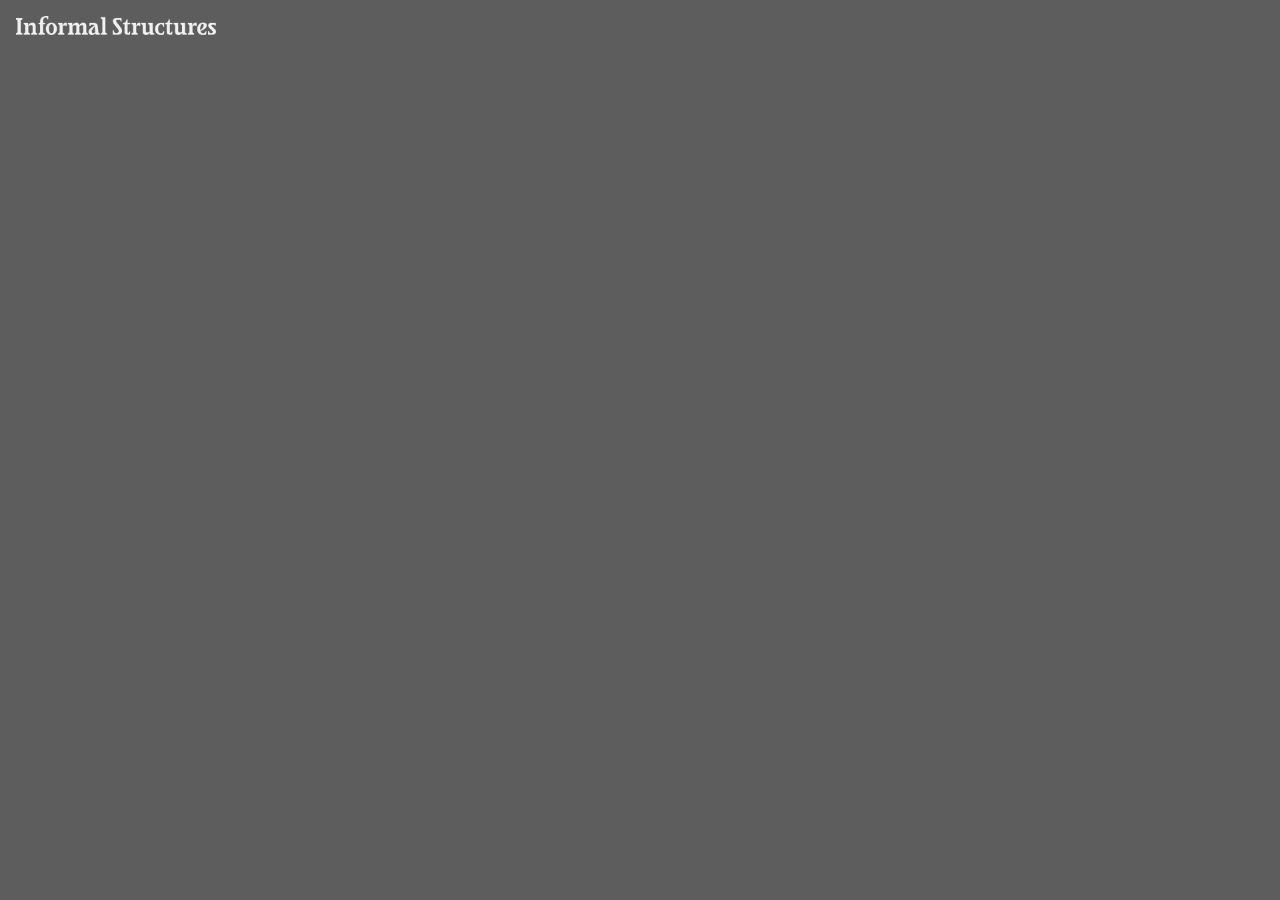
==== index.html @ 85f2454c "First upload" ====
<!DOCTYPE html>
<html lang="en">
<head>
    <meta charset="UTF-8">
    <meta name="viewport" content="width=device-width, initial-scale=1.0">
    <link rel="stylesheet" href="style.css">
    <title>Informal Structures</title>
</head>
<body>
    <div class="site">
        <header class="header">
            <h1 class="hidden">Informal Structures</h1>
            <div class="site-logo">
                <img src="logos/logo-F1F1F1.png">
            </div>
        </header>
        <main class="channel" id="channel"></main>
    </div>
</body>
<script src="channel.js"></script>
</html>
---- style.css ----
/* || FONTS */

@font-face {
  font-family: 'Editor';
  src: url(fonts/Editor-Bold.otf);
}

@font-face {
  font-family: 'Times Now';
  src: url(fonts/Times-Now-Bold.otf);
}

@font-face {
  font-family: 'Residence';
  src: url(fonts/Residence241211-Medium.otf);
  font-weight: bold;
}

:root {
    --color-darkgrey: #5d5d5d;
    --color-lightgrey: #f1f1f1;

    --color-tx: var(--color-darkgrey);
    --color-tx-highlighted: var(--color-darkgrey);
    --color-tx-hover: #0000ff60;
    --color-bg: var(--color-darkgrey);
    --color-bg-light: var(--color-lightgrey);

    --border: 1px solid var(--color-darkgrey);
}


/* || TYPOGRAPHY */

html {
    font-size: 16px;
    scroll-behavior: smooth;
}

body {
    font-family: 'Times Now', 'Times New Roman', Times, serif;
    letter-spacing: 0.03em;
    background-color: var(--color-bg);
    margin: 0;
    color: var(--color-tx);
}

h1,h2,h3,h4,h5,h6 {
    font-family: 'Residence';
}
h1,h2,h3,h4,h5,h6,p {
    margin: 0;
}

.heading {
    font-size: 3rem;
}

.POI {
    font-family: 'Editor';
    text-transform: uppercase;
}

/* || UTILITIES */

.hidden {
    visibility: hidden;
    height: 0;
    width: 0;
    padding: 0;
    margin: 0;
}

.list-reset {
    margin: 0;
    padding: 0;
    list-style: none;
}

/* || MEDIA */

figure {
    margin: 0;
}

img {
    width: 100%;
}

.site-logo {
    width: 200px;
    max-width: 100%;
    mix-blend-mode: difference;
}

/* || LAYOUT */

.site {
    margin: 0 1rem;
}
.header {
    position: fixed;
    top: 1rem;
    z-index: 2;
    /* margin: 1rem; */
}

.separate-media {
    display: flex;
    gap: 1rem;
}
.separate-media > * {
    flex: 1;
}

/* =========================================
   CHANNEL
   ========================================= */

.channel {
    /* padding: 1rem; */
    position: relative;
}

.channel__header {
    position: fixed;
    bottom: 1rem;
    z-index: 2;
}

.channel__title {
    font-weight: normal;
    font-size: 1.5rem;
    color: var(--color-lightgrey);
}
.channel__description {
    color: var(--color-lightgrey);
}

.channel__blocks {
    list-style: none;
    display: flex;
    flex-direction: column;
    gap: 5rem;
    position: relative;
    height: 100vh;
    overflow-y: scroll;
    scroll-snap-type: Y mandatory;
}


/* =========================================
   BLOCK (shared across all block types)
   ========================================= */

.block {
    display: flex;
    justify-content: end;
    scroll-snap-align: start;
    padding: 3rem 0;
}

.block__inner {
    display: flex;
    flex-direction: column;
    background-color: var(--color-bg-light);
    padding: 0.5rem;
    position: sticky;
    top: 3rem;
}

.block__title {
    /* text-align: center; */
    margin-top: 0.25rem;
    margin-bottom: 0;
    font-size: 1rem;
}

.block__link {
    color: var(--color-tx-highlighted);
}
.block__link:hover {
    color: var(--color-tx-hover);
}

.block__description {
}

.block__content {
}

.block__image {
    width: auto;
    max-width: 100%;
    max-height: 80vh;
}

.block__embed {
}

.block__caption {
}


/* =========================================
   BLOCK MODIFIERS (per type)
   ========================================= */

.block--link {
}

.block--image {
}

.block--text {
}

.block--media {
}

.block--attachment {
}

.block--channel {
}
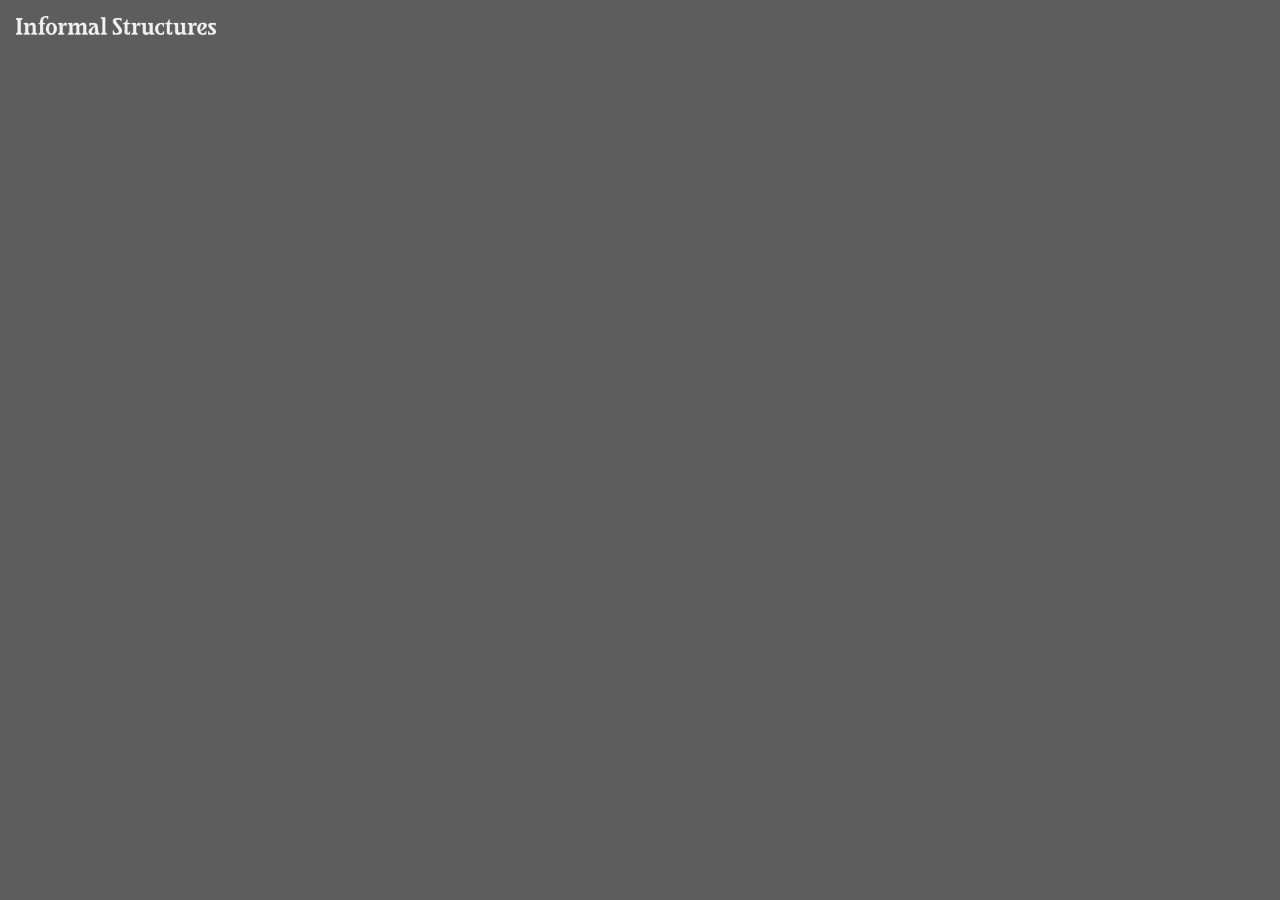
==== commit 90e8a8db: "Move styles + scripts to be internal in html files Apart from main brand identity typefaces and colo" ====
--- a/index.html
+++ b/index.html
@@ -6,6 +6,201 @@
     <link rel="stylesheet" href="style.css">
     <title>Informal Structures</title>
 </head>
+<style>
+    /* || TYPOGRAPHY */
+
+html {
+    font-size: 16px;
+    scroll-behavior: smooth;
+}
+
+body {
+    font-family: 'Times Now', 'Times New Roman', Times, serif;
+    /* letter-spacing: 0.03em; */
+    background-color: var(--color-bg);
+    margin: 0;
+    color: var(--color-tx);
+}
+
+h1,h2,h3,h4,h5,h6 {
+    font-family: 'Residence';
+}
+h1,h2,h3,h4,h5,h6,p {
+    margin: 0;
+}
+
+.heading {
+    font-size: 3rem;
+}
+
+.POI {
+    font-family: 'Editor';
+    text-transform: uppercase;
+}
+
+/* || UTILITIES */
+
+.hidden {
+    visibility: hidden;
+    height: 0;
+    width: 0;
+    padding: 0;
+    margin: 0;
+}
+
+.list-reset {
+    margin: 0;
+    padding: 0;
+    list-style: none;
+}
+
+/* || MEDIA */
+
+figure {
+    margin: 0;
+}
+
+img {
+    width: 100%;
+}
+
+.site-logo {
+    width: 200px;
+    max-width: 100%;
+    mix-blend-mode: difference;
+}
+
+/* || LAYOUT */
+
+.site {
+    margin: 0 1rem;
+}
+.header {
+    position: fixed;
+    top: 1rem;
+    z-index: 2;
+    /* margin: 1rem; */
+}
+
+.separate-media {
+    display: flex;
+    gap: 1rem;
+}
+.separate-media > * {
+    flex: 1;
+}
+
+/* =========================================
+   CHANNEL
+   ========================================= */
+
+.channel {
+    /* padding: 1rem; */
+    position: relative;
+}
+
+.channel__header {
+    position: fixed;
+    bottom: 1rem;
+    z-index: 2;
+}
+
+.channel__title {
+    font-weight: normal;
+    font-size: 1.5rem;
+    color: var(--color-lightgrey);
+}
+.channel__description {
+    color: var(--color-lightgrey);
+}
+
+.channel__blocks {
+    list-style: none;
+    display: flex;
+    flex-direction: column;
+    gap: 5rem;
+    position: relative;
+    height: 100vh;
+    overflow-y: scroll;
+    scroll-snap-type: Y mandatory;
+}
+
+
+/* =========================================
+   BLOCK (shared across all block types)
+   ========================================= */
+
+.block {
+    display: flex;
+    justify-content: end;
+    scroll-snap-align: start;
+    padding: 3rem 0;
+}
+
+.block__inner {
+    display: flex;
+    flex-direction: column;
+    background-color: var(--color-bg-light);
+    padding: 0.5rem;
+    position: sticky;
+    top: 3rem;
+}
+
+.block__title {
+    /* text-align: center; */
+    margin-top: 0.25rem;
+    margin-bottom: 0;
+    font-size: 1rem;
+}
+
+.block__link {
+    color: var(--color-tx-highlighted);
+}
+.block__link:hover {
+    color: var(--color-tx-hover);
+}
+
+.block__description {
+}
+
+.block__content {
+}
+
+.block__image {
+    width: auto;
+    max-width: 100%;
+    max-height: 80vh;
+}
+
+.block__embed {
+}
+
+.block__caption {
+}
+
+
+/* =========================================
+   BLOCK MODIFIERS (per type)
+   ========================================= */
+
+.block--link {
+}
+
+.block--image {
+}
+
+.block--text {
+}
+
+.block--media {
+}
+
+.block--attachment {
+}
+
+.block--channel {
+}
+</style>
 <body>
     <div class="site">
         <header class="header">
@@ -17,5 +212,133 @@
         <main class="channel" id="channel"></main>
     </div>
 </body>
-<script src="channel.js"></script>
+<script>
+    // Note: channels/ {{channel-slug}} ?direction=...
+fetch('https://api.are.na/v2/channels/express-he8jz5c1ljw?direction=desc&per=100')
+.then(r => r.json())
+.then(channel => {
+
+const main = document.getElementById('channel');
+const description = channel.metadata?.description;
+
+main.innerHTML = `
+    <header class="channel__header">
+        <h1 class="channel__title"></h1>
+        ${description ? `<div class="channel__description"></div>` : ''}
+    </header>
+    <ul class="list-reset channel__blocks"></ul>
+`;
+
+main.querySelector('.channel__title').textContent = channel.title;
+if (description) {
+main.querySelector('.channel__description').textContent = description;
+}
+
+const list = main.querySelector('.channel__blocks');
+
+function blockMeta(block) {
+const creator = block.user?.full_name || block.user?.username;
+const connector = block.connected_by_username;
+const date = formatDate(block.connected_at);
+
+const byline = (creator && connector && creator !== connector)
+    ? `${connector} (added block by ${creator})`
+    : (connector || creator || 'Unknown');
+
+return `<p class="block__meta">${byline} · ${date}</p>`;
+}
+
+function formatDate(dateStr) {
+  const d = new Date(dateStr);
+  const year = d.getFullYear();
+  const month = String(d.getMonth() + 1).padStart(2, '0');
+  const day = String(d.getDate()).padStart(2, '0');
+  return `${year}-${month}-${day}`;
+}
+
+(channel.contents || []).forEach(block => {
+    const type = block.class.toLowerCase();
+    const li = document.createElement('li');
+    li.className = `block block--${type}`;
+
+    if (block.class === 'Link') {
+    li.innerHTML = `
+        <article class="block__inner">
+        <h2 class="block__title">
+            <a class="block__link link-arrow" href="${block.source?.url || '#'}">${block.title || block.source?.url}</a>
+        </h2>
+        ${block.description ? `<p class="block__description">${block.description}</p>` : ''}
+        <div class="block__meta POI">${blockMeta(block)}</div>
+        </article>
+    `;
+    } else if (block.class === 'Image') {
+    li.innerHTML = `
+        <figure class="block__inner">
+        <img class="block__image" src="${block.image?.display?.url}" alt="${block.title || ''}">
+        ${block.title || block.content_html ? `
+            <figcaption class="block__caption">
+            ${block.title ? `<h2 class="block__title">${block.title}</h2>` : ''}
+            </figcaption>` : ''}
+        <div class="block__meta POI">${blockMeta(block)}</div>
+        </figure>
+    `;
+    } else if (block.class === 'Text') {
+    li.innerHTML = `
+        <article class="block__inner">
+        ${block.title ? `<h2 class="block__title">${block.title}</h2>` : ''}
+        <div class="block__content">${block.content_html || ''}</div>
+        <div class="block__meta POI">${blockMeta(block)}</div>
+        </article>
+    `;
+    } else if (block.class === 'Media') {
+    li.innerHTML = `
+        <figure class="block__inner">
+        ${block.title ? `<h2 class="block__title">${block.title}</h2>` : ''}
+        <div class="block__embed">${block.embed?.html || ''}</div>
+        ${block.content_html ? `<figcaption class="block__caption"><div class="block__content">${block.content_html}</div></figcaption>` : ''}
+        <div class="block__meta POI">${blockMeta(block)}</div>
+        </figure>
+    `;
+    } else if (block.class === 'Attachment') {
+    const file = block.attachment || {};
+    const fileUrl = file.url || '';
+    const mime = file.content_type || '';
+    const isAudio = mime.startsWith('audio/');
+    const title = block.title || file.file_name || 'Untitled';
+
+    li.innerHTML = `
+        <figure class="block__inner">
+        ${block.image?.display?.url ? `<img class="block__image" src="${block.image.display.url}" alt="${title}">` : ''}
+        ${isAudio ? `
+            <audio controls preload="none">
+            <source src="${fileUrl}" type="${mime}">
+            Your browser does not support the audio element.
+            </audio>` : ''}
+        <figcaption class="block__caption">
+            <h2 class="block__title">
+            <a class="block__link" href="${fileUrl || '#'}">${title}</a>
+            </h2>
+        </figcaption>
+        <div class="block__meta POI">${blockMeta(block)}</div>
+        </figure>
+    `;
+    } else if (block.class === 'Channel') {
+    li.innerHTML = `
+        <article class="block__inner">
+        <h2 class="block__title">
+            <a class="block__link" href="https://www.are.na/channel/${block.slug}">${block.title}</a>
+        </h2>
+        <div class="block__meta POI">${blockMeta(block)}</div>
+        </article>
+    `;
+    }
+
+    list.appendChild(li);
+});
+})
+.catch(err => {
+document.getElementById('channel').textContent = 'Failed to load channel.';
+console.error(err);
+});
+</script>
 </html>
--- a/style.css
+++ b/style.css
@@ -29,197 +29,3 @@
     --border: 1px solid var(--color-darkgrey);
 }
 
-
-/* || TYPOGRAPHY */
-
-html {
-    font-size: 16px;
-    scroll-behavior: smooth;
-}
-
-body {
-    font-family: 'Times Now', 'Times New Roman', Times, serif;
-    letter-spacing: 0.03em;
-    background-color: var(--color-bg);
-    margin: 0;
-    color: var(--color-tx);
-}
-
-h1,h2,h3,h4,h5,h6 {
-    font-family: 'Residence';
-}
-h1,h2,h3,h4,h5,h6,p {
-    margin: 0;
-}
-
-.heading {
-    font-size: 3rem;
-}
-
-.POI {
-    font-family: 'Editor';
-    text-transform: uppercase;
-}
-
-/* || UTILITIES */
-
-.hidden {
-    visibility: hidden;
-    height: 0;
-    width: 0;
-    padding: 0;
-    margin: 0;
-}
-
-.list-reset {
-    margin: 0;
-    padding: 0;
-    list-style: none;
-}
-
-/* || MEDIA */
-
-figure {
-    margin: 0;
-}
-
-img {
-    width: 100%;
-}
-
-.site-logo {
-    width: 200px;
-    max-width: 100%;
-    mix-blend-mode: difference;
-}
-
-/* || LAYOUT */
-
-.site {
-    margin: 0 1rem;
-}
-.header {
-    position: fixed;
-    top: 1rem;
-    z-index: 2;
-    /* margin: 1rem; */
-}
-
-.separate-media {
-    display: flex;
-    gap: 1rem;
-}
-.separate-media > * {
-    flex: 1;
-}
-
-/* =========================================
-   CHANNEL
-   ========================================= */
-
-.channel {
-    /* padding: 1rem; */
-    position: relative;
-}
-
-.channel__header {
-    position: fixed;
-    bottom: 1rem;
-    z-index: 2;
-}
-
-.channel__title {
-    font-weight: normal;
-    font-size: 1.5rem;
-    color: var(--color-lightgrey);
-}
-.channel__description {
-    color: var(--color-lightgrey);
-}
-
-.channel__blocks {
-    list-style: none;
-    display: flex;
-    flex-direction: column;
-    gap: 5rem;
-    position: relative;
-    height: 100vh;
-    overflow-y: scroll;
-    scroll-snap-type: Y mandatory;
-}
-
-
-/* =========================================
-   BLOCK (shared across all block types)
-   ========================================= */
-
-.block {
-    display: flex;
-    justify-content: end;
-    scroll-snap-align: start;
-    padding: 3rem 0;
-}
-
-.block__inner {
-    display: flex;
-    flex-direction: column;
-    background-color: var(--color-bg-light);
-    padding: 0.5rem;
-    position: sticky;
-    top: 3rem;
-}
-
-.block__title {
-    /* text-align: center; */
-    margin-top: 0.25rem;
-    margin-bottom: 0;
-    font-size: 1rem;
-}
-
-.block__link {
-    color: var(--color-tx-highlighted);
-}
-.block__link:hover {
-    color: var(--color-tx-hover);
-}
-
-.block__description {
-}
-
-.block__content {
-}
-
-.block__image {
-    width: auto;
-    max-width: 100%;
-    max-height: 80vh;
-}
-
-.block__embed {
-}
-
-.block__caption {
-}
-
-
-/* =========================================
-   BLOCK MODIFIERS (per type)
-   ========================================= */
-
-.block--link {
-}
-
-.block--image {
-}
-
-.block--text {
-}
-
-.block--media {
-}
-
-.block--attachment {
-}
-
-.block--channel {
-}
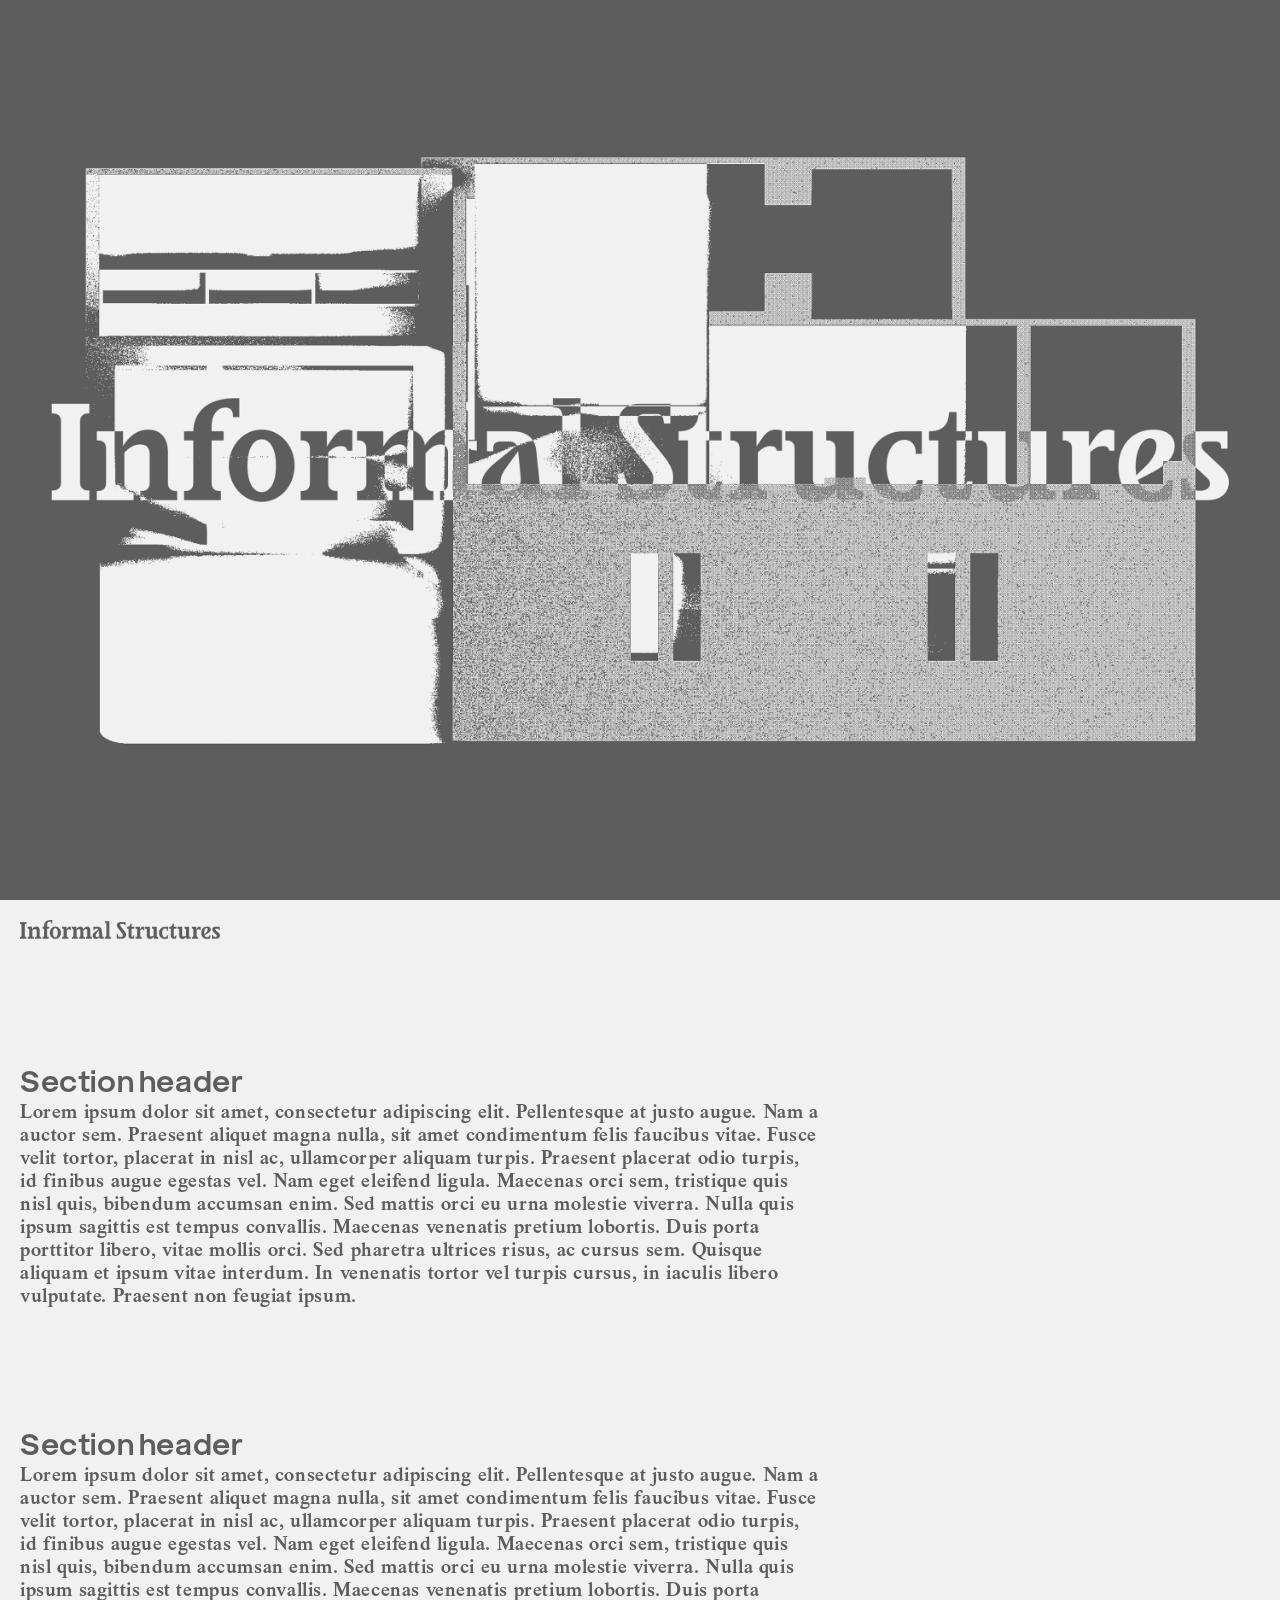
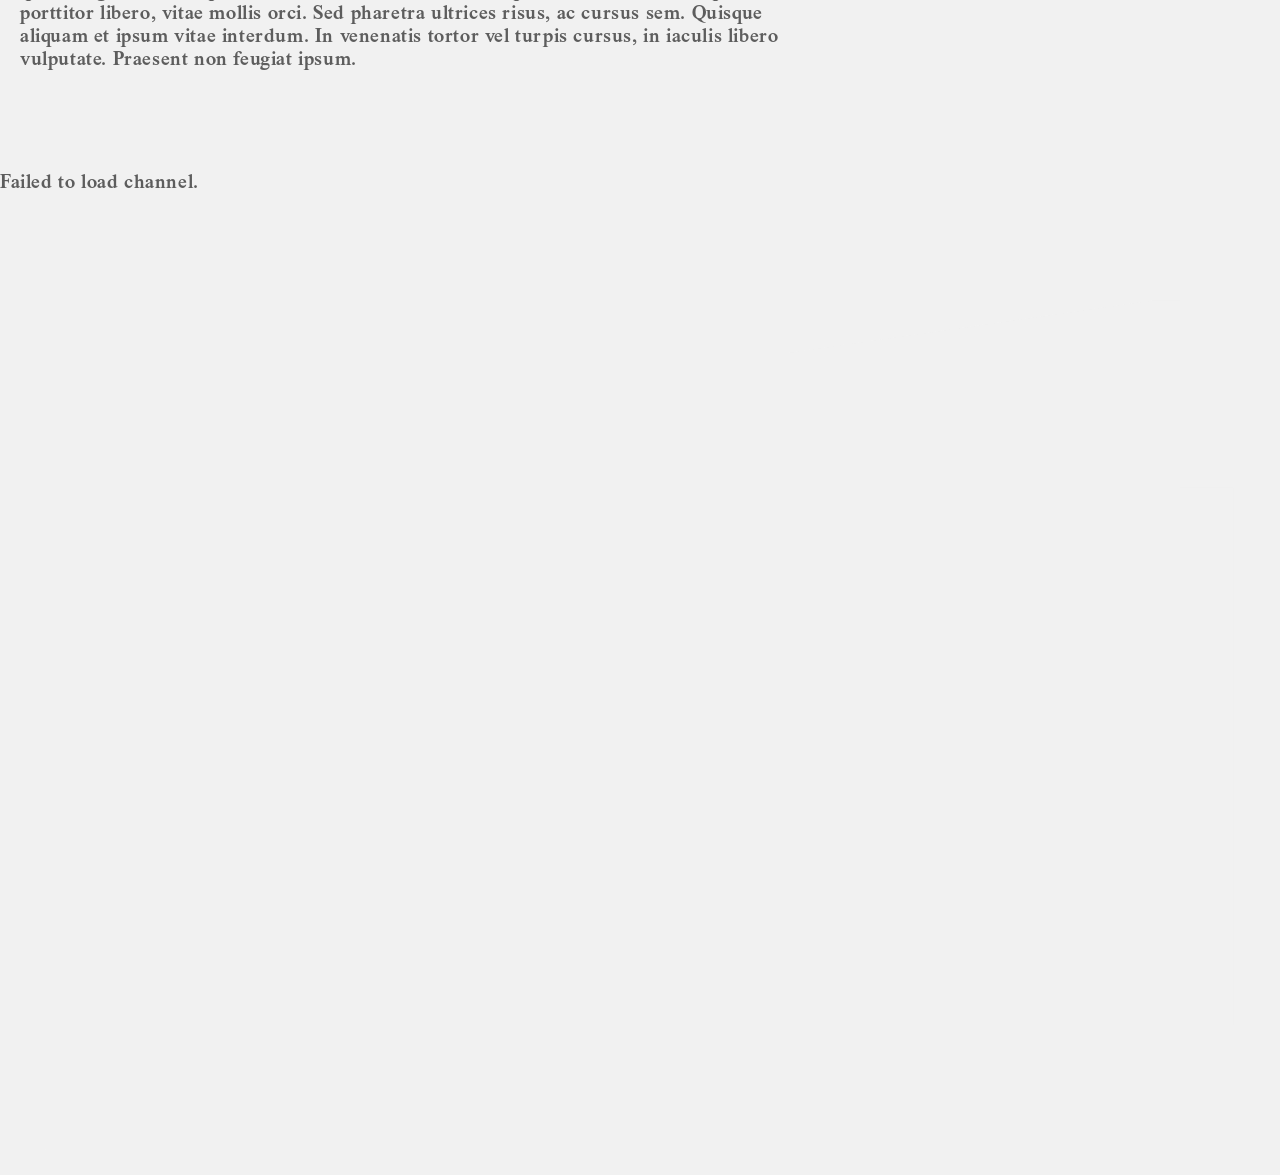
==== commit 77b596cc: "big update after sketching day" ====
--- a/index.html
+++ b/index.html
@@ -4,22 +4,34 @@
     <meta charset="UTF-8">
     <meta name="viewport" content="width=device-width, initial-scale=1.0">
     <link rel="stylesheet" href="style.css">
-    <title>Informal Structures</title>
+    <title>Informal Structures 03</title>
 </head>
 <style>
-    /* || TYPOGRAPHY */
+
+/* Hide scrollbar for Chrome, Safari and Opera */
+*::-webkit-scrollbar {
+  display: none;
+}
+
+/* Hide scrollbar for IE, Edge and Firefox */
+* {
+  -ms-overflow-style: none;  /* IE and Edge */
+  scrollbar-width: none;  /* Firefox */
+}
+
+/* || TYPOGRAPHY */
 
 html {
-    font-size: 16px;
+    font-size: 20px;
     scroll-behavior: smooth;
 }
 
 body {
     font-family: 'Times Now', 'Times New Roman', Times, serif;
-    /* letter-spacing: 0.03em; */
-    background-color: var(--color-bg);
+    letter-spacing: 0.03em;
     margin: 0;
-    color: var(--color-tx);
+    color: var(--color-darkgrey);
+    background-color: var(--color-lightgrey);
 }
 
 h1,h2,h3,h4,h5,h6 {
@@ -36,6 +48,7 @@
 .POI {
     font-family: 'Editor';
     text-transform: uppercase;
+    font-size: 0.8rem;
 }
 
 /* || UTILITIES */
@@ -63,31 +76,45 @@
 img {
     width: 100%;
 }
+video {
+    /* max-width: 100%; */
+    /* height: auto; */
+}
 
 .site-logo {
-    width: 200px;
-    max-width: 100%;
-    mix-blend-mode: difference;
+  width: 200px;
+  max-width: 100%;
 }
 
 /* || LAYOUT */
 
 .site {
-    margin: 0 1rem;
+    /* margin: 0 1rem; */
+}
+
+.cover {
+  background-color: var(--color-darkgrey);
+  width: 100vw;
+  height: 100vh;
+  display: flex;
+}
+.cover img {
+  object-fit: contain;
 }
 .header {
-    position: fixed;
-    top: 1rem;
-    z-index: 2;
-    /* margin: 1rem; */
-}
-
-.separate-media {
-    display: flex;
-    gap: 1rem;
-}
-.separate-media > * {
-    flex: 1;
+  position: sticky;
+  padding: 1rem;
+  top: 0;
+  z-index: 2;
+  /* mix-blend-mode: exclusion; */
+}
+
+.info-section {
+    padding: 1rem;
+    margin: 4rem 0;   
+}
+.info-section p {
+  max-width: 40em;
 }
 
 /* =========================================
@@ -95,69 +122,125 @@
    ========================================= */
 
 .channel {
-    /* padding: 1rem; */
-    position: relative;
+
 }
 
 .channel__header {
-    position: fixed;
+    /* position: fixed;
     bottom: 1rem;
-    z-index: 2;
+    z-index: 2; */
+    /* display: none; */
+    padding: 1rem;
+    border-top: 3px dotted var(--color-darkgrey);
 }
 
 .channel__title {
-    font-weight: normal;
-    font-size: 1.5rem;
-    color: var(--color-lightgrey);
+
 }
 .channel__description {
-    color: var(--color-lightgrey);
+
 }
 
 .channel__blocks {
-    list-style: none;
+
+}
+
+#images {
+  display: flex;
+  flex-wrap: nowrap;
+  overflow-x: scroll;
+  width: 100vw;
+  gap: 2rem;
+  padding: 1rem;
+}
+
+#images .block {
+  white-space: nowrap;
+  width: 500px;
+}
+#images figure {
+  width: 500px;
+  aspect-ratio: 1 / 1;
+}
+#images img {
+  border: 3px dotted var(--color-darkgrey);
+}
+#videos {
+    /* position: absolute;
+    top: 0;
+    left: 0; */
+    height: 100vh;
+    width: 100vw;
     display: flex;
-    flex-direction: column;
-    gap: 5rem;
-    position: relative;
-    height: 100vh;
-    overflow-y: scroll;
-    scroll-snap-type: Y mandatory;
-}
-
-
+    flex-wrap: nowrap;
+    overflow-x: scroll;
+}
+#videos .block {
+    white-space: nowrap;
+    /* width: 500px; */
+    height: 100%;
+}
+
+#videos video {
+  display: block;
+  height: 100vh;
+  border-right: 3px dotted var(--color-darkgrey);
+}
+
+#videos .block__meta {
+  display: none;
+}
+.videos__frame {
+  position: absolute;
+  display: flex;
+  left: 0;
+  width: 100vw;
+  height: 100vh;
+  width: auto;
+  pointer-events: none;
+  /* display: none; */
+}
+.videos__frame img {
+  width: 100vw;
+  height: 100vh;
+}
+
+#videos .block__title,
+#images .block__title{
+  display: none;
+}
+
+#texts,
+#links {
+  padding: 1rem;
+}
+#links {
+  display: none;
+}
 /* =========================================
    BLOCK (shared across all block types)
    ========================================= */
 
 .block {
-    display: flex;
-    justify-content: end;
-    scroll-snap-align: start;
-    padding: 3rem 0;
+
 }
 
 .block__inner {
-    display: flex;
-    flex-direction: column;
-    background-color: var(--color-bg-light);
-    padding: 0.5rem;
-    position: sticky;
-    top: 3rem;
+
 }
 
 .block__title {
-    /* text-align: center; */
-    margin-top: 0.25rem;
-    margin-bottom: 0;
-    font-size: 1rem;
+  /* display: none;   */
+}
+.block__meta {
+  /* display: none; */
 }
 
 .block__link {
-    color: var(--color-tx-highlighted);
+
 }
 .block__link:hover {
-    color: var(--color-tx-hover);
+
 }
 
 .block__description {
@@ -167,9 +250,7 @@
 }
 
 .block__image {
-    width: auto;
-    max-width: 100%;
-    max-height: 80vh;
+
 }
 
 .block__embed {
@@ -203,142 +284,217 @@
 </style>
 <body>
     <div class="site">
+        <div class="cover">
+          <img src="cover_06.png">
+        </div>
         <header class="header">
             <h1 class="hidden">Informal Structures</h1>
             <div class="site-logo">
-                <img src="logos/logo-F1F1F1.png">
+                <img src="logos/logo-5D5D5D.png">
             </div>
         </header>
-        <main class="channel" id="channel"></main>
+        <main>
+            <section class="info-section">
+              <h2>Section header</h2>
+              <p>
+                Lorem ipsum dolor sit amet, consectetur adipiscing elit. Pellentesque at justo augue. Nam a auctor sem. Praesent aliquet magna nulla, sit amet condimentum felis faucibus vitae. Fusce velit tortor, placerat in nisl ac, ullamcorper aliquam turpis. Praesent placerat odio turpis, id finibus augue egestas vel. Nam eget eleifend ligula. Maecenas orci sem, tristique quis nisl quis, bibendum accumsan enim. Sed mattis orci eu urna molestie viverra. Nulla quis ipsum sagittis est tempus convallis. Maecenas venenatis pretium lobortis. Duis porta porttitor libero, vitae mollis orci. Sed pharetra ultrices risus, ac cursus sem. Quisque aliquam et ipsum vitae interdum. In venenatis tortor vel turpis cursus, in iaculis libero vulputate. Praesent non feugiat ipsum. 
+              </p>
+            </section>
+            <section class="info-section">
+              <h2>Section header</h2>
+              <p>
+                Lorem ipsum dolor sit amet, consectetur adipiscing elit. Pellentesque at justo augue. Nam a auctor sem. Praesent aliquet magna nulla, sit amet condimentum felis faucibus vitae. Fusce velit tortor, placerat in nisl ac, ullamcorper aliquam turpis. Praesent placerat odio turpis, id finibus augue egestas vel. Nam eget eleifend ligula. Maecenas orci sem, tristique quis nisl quis, bibendum accumsan enim. Sed mattis orci eu urna molestie viverra. Nulla quis ipsum sagittis est tempus convallis. Maecenas venenatis pretium lobortis. Duis porta porttitor libero, vitae mollis orci. Sed pharetra ultrices risus, ac cursus sem. Quisque aliquam et ipsum vitae interdum. In venenatis tortor vel turpis cursus, in iaculis libero vulputate. Praesent non feugiat ipsum. 
+              </p>
+            </section>
+            <div class="channel" id="channel"></div>
+              <ul id="images" class="list-reset block-type-list"></ul>
+              <ul id="texts" class="list-reset block-type-list"></ul>
+              <ul id="links" class="list-reset block-type-list"></ul>
+              <ul id="media" class="list-reset block-type-list"></ul>
+              <ul id="audio" class="list-reset block-type-list"></ul>
+              <ul id="videos" class="list-reset block-type-list">
+                <div class="videos__frame">
+                  <img src="space-frame.png">
+                </div>
+              </ul>
+              <ul id="files" class="list-reset block-type-list"></ul>
+              <ul id="channels" class="list-reset block-type-list"></ul>
+        </main>
     </div>
 </body>
 <script>
-    // Note: channels/ {{channel-slug}} ?direction=...
-fetch('https://api.are.na/v2/channels/express-he8jz5c1ljw?direction=desc&per=100')
-.then(r => r.json())
-.then(channel => {
-
-const main = document.getElementById('channel');
-const description = channel.metadata?.description;
-
-main.innerHTML = `
-    <header class="channel__header">
-        <h1 class="channel__title"></h1>
+// Note: channels/ {{channel-slug}} ?direction=...
+async function fetchChannel(slug, per = 100) {
+  const base = `https://api.are.na/v2/channels/${slug}`;
+  const query = `direction=desc&per=${per}`;
+
+  const first = await fetch(`${base}?${query}&page=1`).then(r => r.json());
+  const pages = Math.ceil((first.length || 0) / per);
+
+  const rest = await Promise.all(
+    Array.from({ length: Math.max(0, pages - 1) }, (_, i) =>
+      fetch(`${base}?${query}&page=${i + 2}`).then(r => r.json())
+    )
+  );
+
+  first.contents = [first.contents, ...rest.map(p => p.contents)].flat();
+  return first;
+}
+
+fetchChannel('express-he8jz5c1ljw')
+  .then(channel => {
+
+    const main = document.getElementById('channel');
+    const description = channel.metadata?.description;
+
+    main.innerHTML = `
+      <header class="channel__header">
+        <h2 class="channel__title"></h2>
         ${description ? `<div class="channel__description"></div>` : ''}
-    </header>
-    <ul class="list-reset channel__blocks"></ul>
-`;
-
-main.querySelector('.channel__title').textContent = channel.title;
-if (description) {
-main.querySelector('.channel__description').textContent = description;
-}
-
-const list = main.querySelector('.channel__blocks');
-
-function blockMeta(block) {
-const creator = block.user?.full_name || block.user?.username;
-const connector = block.connected_by_username;
-const date = formatDate(block.connected_at);
-
-const byline = (creator && connector && creator !== connector)
-    ? `${connector} (added block by ${creator})`
-    : (connector || creator || 'Unknown');
-
-return `<p class="block__meta">${byline} · ${date}</p>`;
-}
-
-function formatDate(dateStr) {
-  const d = new Date(dateStr);
-  const year = d.getFullYear();
-  const month = String(d.getMonth() + 1).padStart(2, '0');
-  const day = String(d.getDate()).padStart(2, '0');
-  return `${year}-${month}-${day}`;
-}
-
-(channel.contents || []).forEach(block => {
-    const type = block.class.toLowerCase();
-    const li = document.createElement('li');
-    li.className = `block block--${type}`;
-
-    if (block.class === 'Link') {
-    li.innerHTML = `
-        <article class="block__inner">
-        <h2 class="block__title">
-            <a class="block__link link-arrow" href="${block.source?.url || '#'}">${block.title || block.source?.url}</a>
-        </h2>
-        ${block.description ? `<p class="block__description">${block.description}</p>` : ''}
-        <div class="block__meta POI">${blockMeta(block)}</div>
-        </article>
+      </header>
+      <ul class="list-reset channel__blocks"></ul>
     `;
-    } else if (block.class === 'Image') {
-    li.innerHTML = `
-        <figure class="block__inner">
-        <img class="block__image" src="${block.image?.display?.url}" alt="${block.title || ''}">
-        ${block.title || block.content_html ? `
+
+    main.querySelector('.channel__title').textContent = channel.title;
+    if (description) {
+      main.querySelector('.channel__description').textContent = description;
+    }
+
+    const list = main.querySelector('.channel__blocks');
+
+    function blockMeta(block) {
+      const creator = block.user?.full_name || block.user?.username;
+      const connector = block.connected_by_username;
+      const date = formatDate(block.connected_at);
+
+      const byline = (creator && connector && creator !== connector)
+        ? `${connector} (added block by ${creator})`
+        : (connector || creator || 'Unknown');
+
+      return `<p class="block__meta">${byline} · ${date}</p>`;
+    }
+
+    function formatDate(dateStr) {
+      const d = new Date(dateStr);
+      const year = d.getFullYear();
+      const month = String(d.getMonth() + 1).padStart(2, '0');
+      const day = String(d.getDate()).padStart(2, '0');
+      return `${year}-${month}-${day}`;
+    }
+
+    const containers = {
+      Image: document.getElementById('images'),
+      Text: document.getElementById('texts'),
+      Link: document.getElementById('links'),
+      Media: document.getElementById('media'),
+      Attachment: document.getElementById('files'),
+      Audio: document.getElementById('audio'),
+      Video: document.getElementById('videos'),
+      Channel: document.getElementById('channels'),
+    };
+
+    (channel.contents || []).forEach(block => {
+      const type = block.class.toLowerCase();
+      const li = document.createElement('li');
+      li.className = `block block--${type}`;
+
+      // Decides which container this block goes to
+      let key = block.class;
+
+      if (block.class === 'Link') {
+        li.innerHTML = `
+          <article class="block__inner">
+            <h2 class="block__title">
+              <a class="block__link link-arrow" href="${block.source?.url || '#'}">${block.title || block.source?.url}</a>
+            </h2>
+            ${block.description ? `<p class="block__description">${block.description}</p>` : ''}
+            <div class="block__meta POI">${blockMeta(block)}</div>
+          </article>
+        `;
+
+      } else if (block.class === 'Image') {
+        li.innerHTML = `
+          <figure class="block__inner">
+            <img class="block__image" src="${block.image?.display?.url}" alt="${block.title || ''}">
+            ${block.title || block.content_html ? `
+              <figcaption class="block__caption">
+                ${block.title ? `<h2 class="block__title">${block.title}</h2>` : ''}
+              </figcaption>` : ''}
+            <div class="block__meta POI">${blockMeta(block)}</div>
+          </figure>
+        `;
+
+      } else if (block.class === 'Text') {
+        li.innerHTML = `
+          <article class="block__inner">
+            ${block.title ? `<h2 class="block__title">${block.title}</h2>` : ''}
+            <div class="block__content">${block.content_html || ''}</div>
+            <div class="block__meta POI">${blockMeta(block)}</div>
+          </article>
+        `;
+
+      } else if (block.class === 'Media') {
+        li.innerHTML = `
+          <figure class="block__inner">
+            ${block.title ? `<h2 class="block__title">${block.title}</h2>` : ''}
+            <div class="block__embed">${block.embed?.html || ''}</div>
+            ${block.content_html ? `<figcaption class="block__caption"><div class="block__content">${block.content_html}</div></figcaption>` : ''}
+            <div class="block__meta POI">${blockMeta(block)}</div>
+          </figure>
+        `;
+
+      } else if (block.class === 'Attachment') {
+        const file = block.attachment || {};
+        const fileUrl = file.url || '';
+        const mime = file.content_type || '';
+        const isAudio = mime.startsWith('audio/');
+        const isVideo = mime.startsWith('video/');
+        const thumb = block.image?.display?.url;
+        const title = block.title || file.file_name || 'Untitled';
+
+        // Only set the key here; the append happens once, at the end
+        key = isVideo ? 'Video' : isAudio ? 'Audio' : 'Attachment';
+
+        li.innerHTML = `
+          <figure class="block__inner">
+            ${isVideo ? `
+              <video autoplay muted loop preload="metadata" ${thumb ? `poster="${thumb}"` : ''} class="block__video">
+                <source src="${fileUrl}" type="${mime}">
+                Your browser does not support the video element.
+              </video>` : ''}
+            ${isAudio ? `
+              <audio controls preload="none">
+                <source src="${fileUrl}" type="${mime}">
+                Your browser does not support the audio element.
+              </audio>` : ''}
+            ${!isVideo && thumb ? `<img class="block__image" src="${thumb}" alt="${title}">` : ''}
             <figcaption class="block__caption">
-            ${block.title ? `<h2 class="block__title">${block.title}</h2>` : ''}
-            </figcaption>` : ''}
-        <div class="block__meta POI">${blockMeta(block)}</div>
-        </figure>
-    `;
-    } else if (block.class === 'Text') {
-    li.innerHTML = `
-        <article class="block__inner">
-        ${block.title ? `<h2 class="block__title">${block.title}</h2>` : ''}
-        <div class="block__content">${block.content_html || ''}</div>
-        <div class="block__meta POI">${blockMeta(block)}</div>
-        </article>
-    `;
-    } else if (block.class === 'Media') {
-    li.innerHTML = `
-        <figure class="block__inner">
-        ${block.title ? `<h2 class="block__title">${block.title}</h2>` : ''}
-        <div class="block__embed">${block.embed?.html || ''}</div>
-        ${block.content_html ? `<figcaption class="block__caption"><div class="block__content">${block.content_html}</div></figcaption>` : ''}
-        <div class="block__meta POI">${blockMeta(block)}</div>
-        </figure>
-    `;
-    } else if (block.class === 'Attachment') {
-    const file = block.attachment || {};
-    const fileUrl = file.url || '';
-    const mime = file.content_type || '';
-    const isAudio = mime.startsWith('audio/');
-    const title = block.title || file.file_name || 'Untitled';
-
-    li.innerHTML = `
-        <figure class="block__inner">
-        ${block.image?.display?.url ? `<img class="block__image" src="${block.image.display.url}" alt="${title}">` : ''}
-        ${isAudio ? `
-            <audio controls preload="none">
-            <source src="${fileUrl}" type="${mime}">
-            Your browser does not support the audio element.
-            </audio>` : ''}
-        <figcaption class="block__caption">
+              <h2 class="block__title">
+                <a class="block__link" href="${fileUrl || '#'}">${title}</a>
+              </h2>
+            </figcaption>
+            <div class="block__meta POI">${blockMeta(block)}</div>
+          </figure>
+        `;
+
+      } else if (block.class === 'Channel') {
+        li.innerHTML = `
+          <article class="block__inner">
             <h2 class="block__title">
-            <a class="block__link" href="${fileUrl || '#'}">${title}</a>
+              <a class="block__link" href="https://www.are.na/channel/${block.slug}">${block.title}</a>
             </h2>
-        </figcaption>
-        <div class="block__meta POI">${blockMeta(block)}</div>
-        </figure>
-    `;
-    } else if (block.class === 'Channel') {
-    li.innerHTML = `
-        <article class="block__inner">
-        <h2 class="block__title">
-            <a class="block__link" href="https://www.are.na/channel/${block.slug}">${block.title}</a>
-        </h2>
-        <div class="block__meta POI">${blockMeta(block)}</div>
-        </article>
-    `;
-    }
-
-    list.appendChild(li);
-});
-})
-.catch(err => {
-document.getElementById('channel').textContent = 'Failed to load channel.';
-console.error(err);
-});
+            <div class="block__meta POI">${blockMeta(block)}</div>
+          </article>
+        `;
+      }
+
+      // The only place a block gets appended
+      (containers[key] || list).appendChild(li);
+    });
+  })
+  .catch(err => {
+    document.getElementById('channel').textContent = 'Failed to load channel.';
+    console.error(err);
+  });
 </script>
 </html>
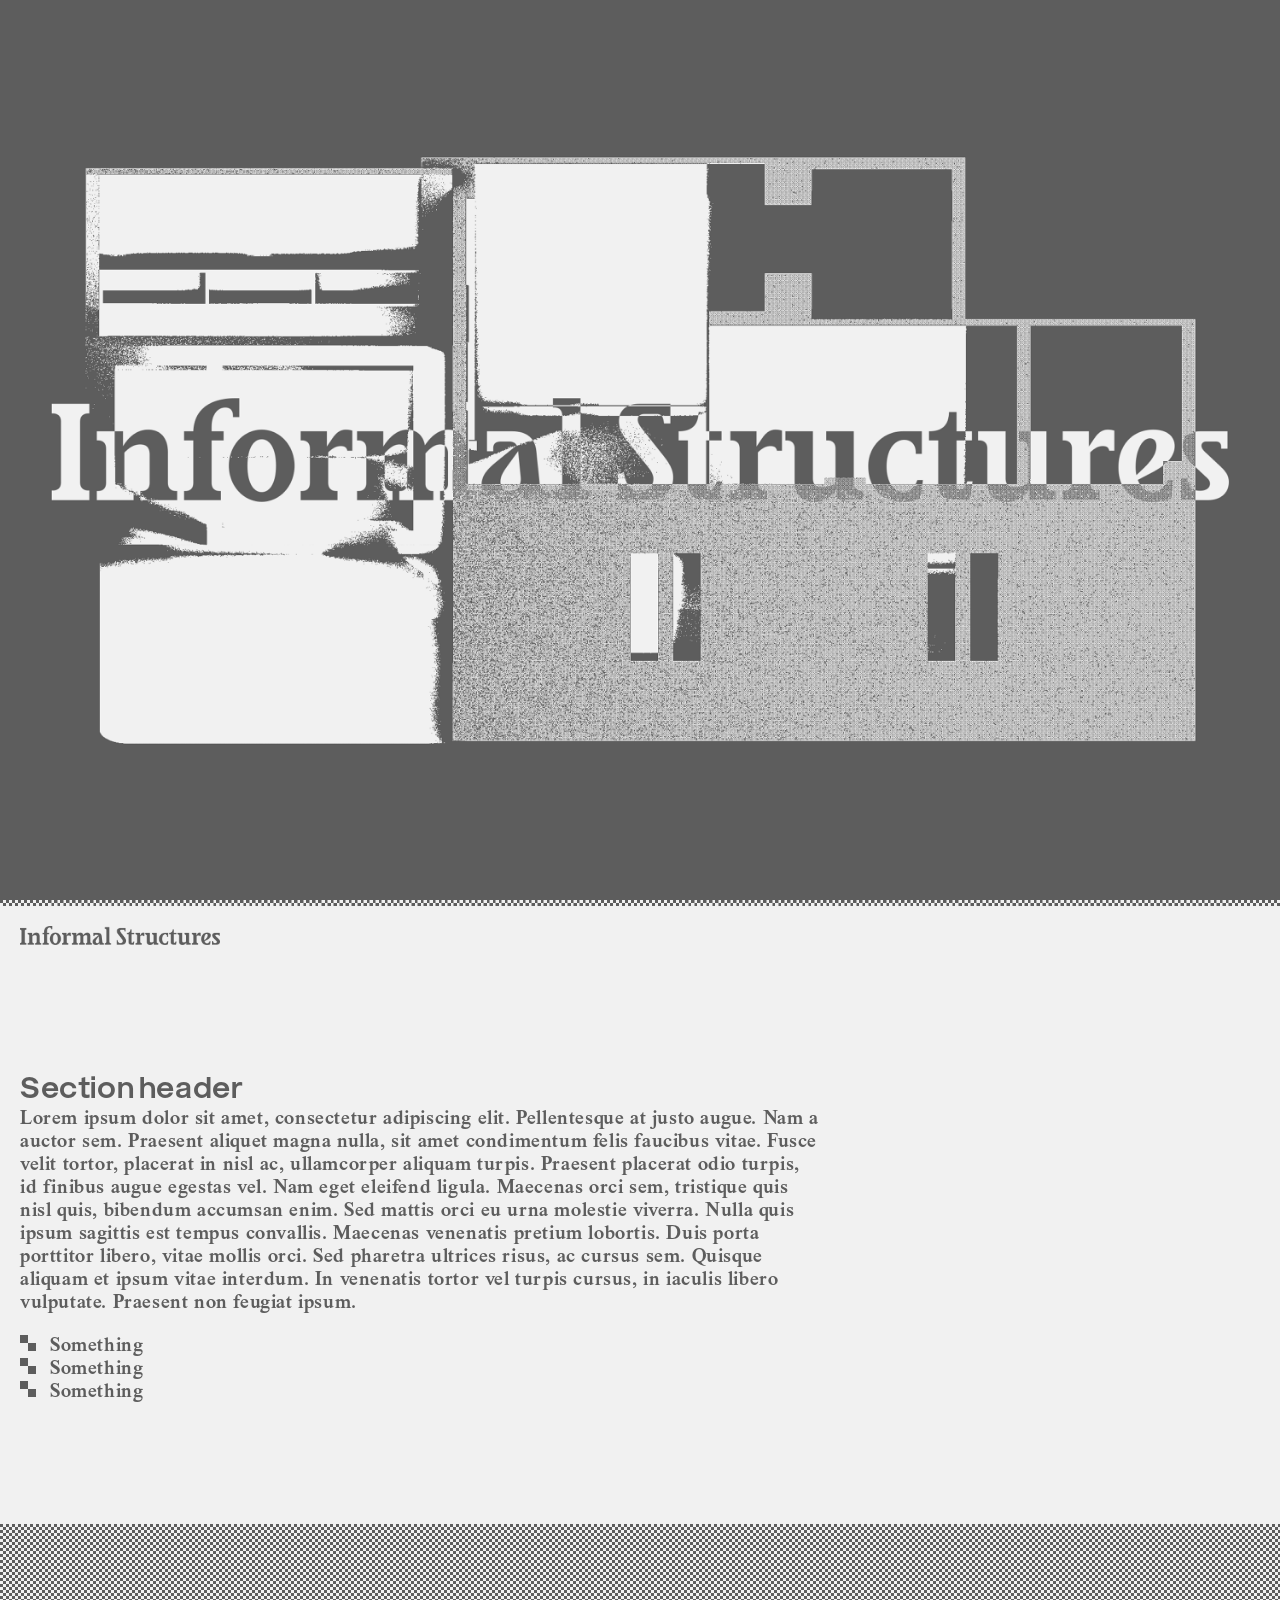
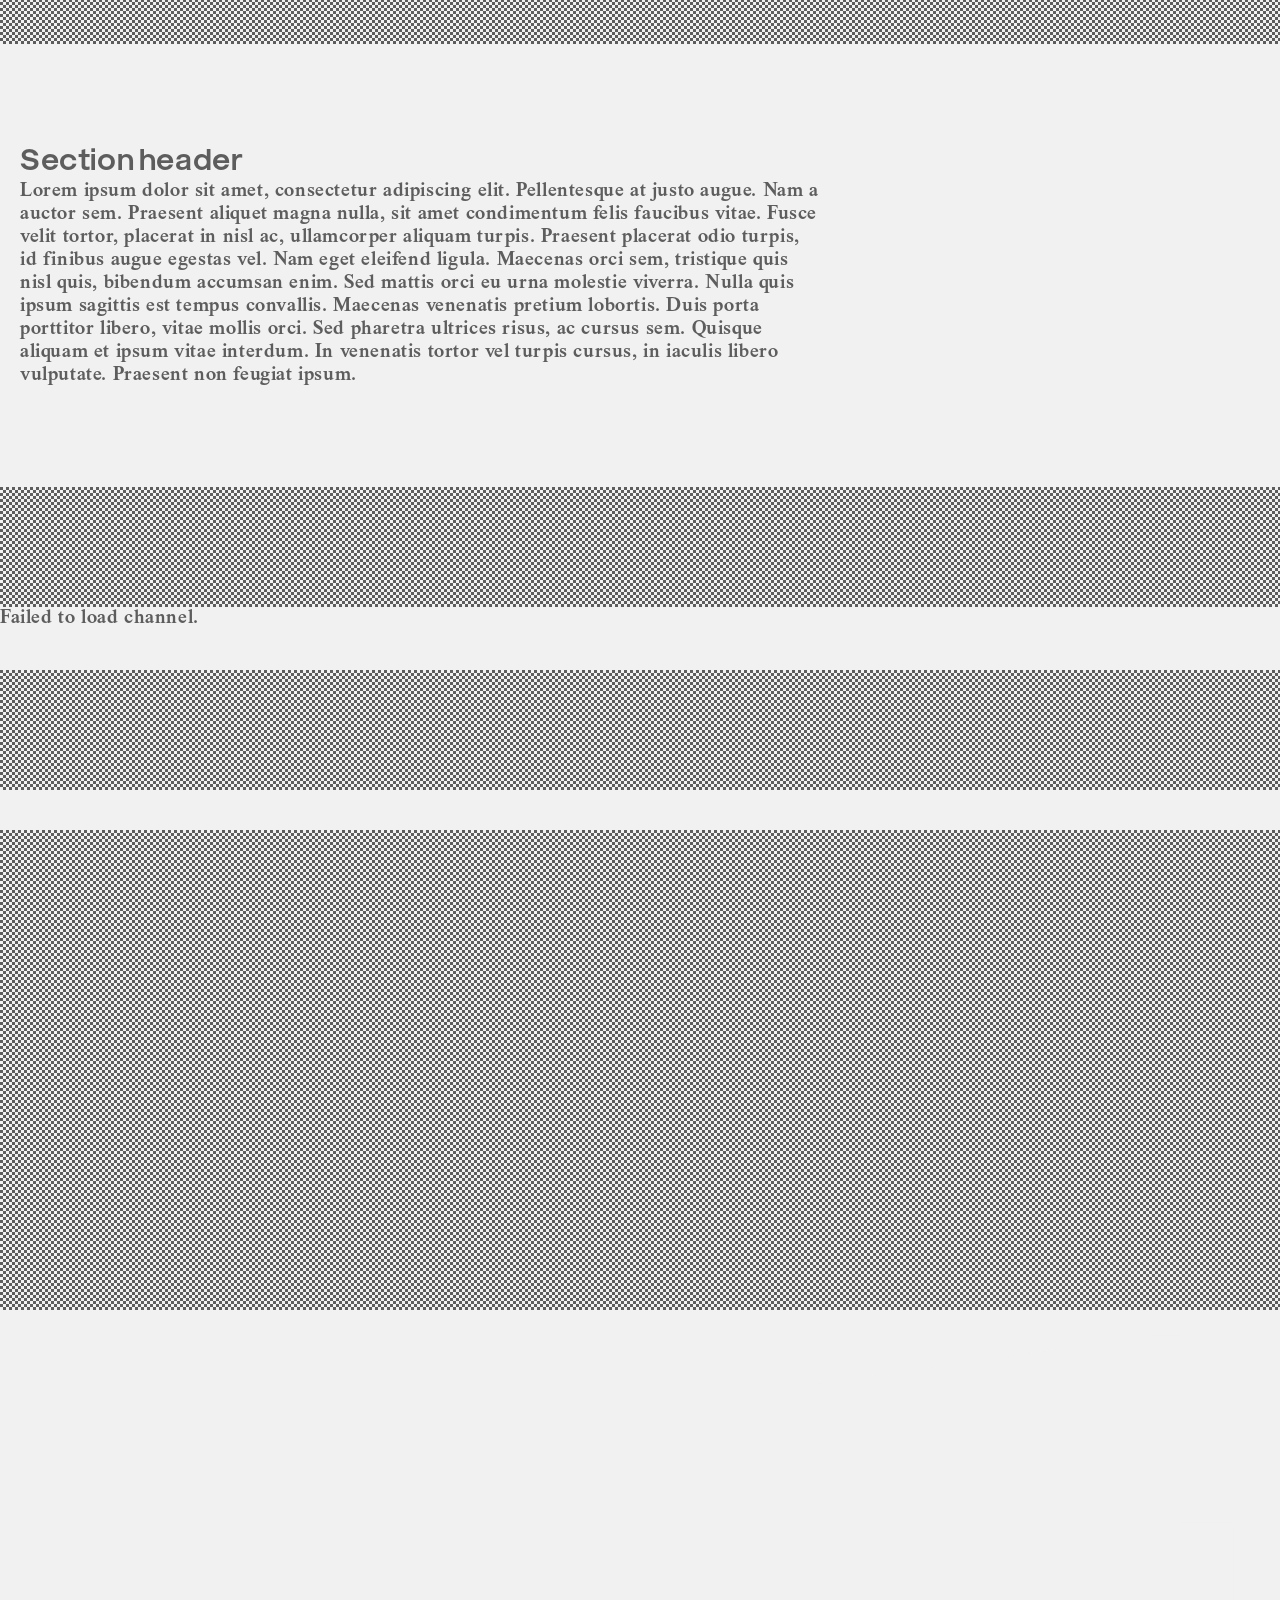
==== commit ab8f153a: "add custom square border/patterns" ====
--- a/index.html
+++ b/index.html
@@ -4,7 +4,7 @@
     <meta charset="UTF-8">
     <meta name="viewport" content="width=device-width, initial-scale=1.0">
     <link rel="stylesheet" href="style.css">
-    <title>Informal Structures 03</title>
+    <title>Informal Structures Test!</title>
 </head>
 <style>
 
@@ -107,6 +107,8 @@
   top: 0;
   z-index: 2;
   /* mix-blend-mode: exclusion; */
+  border-top: var(--border-squares);
+  border-image: var(--border-image);
 }
 
 .info-section {
@@ -115,6 +117,24 @@
 }
 .info-section p {
   max-width: 40em;
+}
+
+.info-section ul li::before {
+    display: inline-block;
+    width: 1.5rem;
+    height: 1rem;
+    content: url(squares-s.svg);
+}
+.info-section ul {
+    list-style: none;
+    padding-left: 0;
+}
+
+.divider {
+  background-image: url(squares_2.svg);
+  background-repeat: repeat;
+  background-size: 18px;
+  height: 120px;
 }
 
 /* =========================================
@@ -131,7 +151,9 @@
     z-index: 2; */
     /* display: none; */
     padding: 1rem;
-    border-top: 3px dotted var(--color-darkgrey);
+    /* border-top: 3px dotted var(--color-darkgrey); */
+    border-top: var(--border-squares);
+    border-image: var(--border-image);
 }
 
 .channel__title {
@@ -149,7 +171,7 @@
   display: flex;
   flex-wrap: nowrap;
   overflow-x: scroll;
-  width: 100vw;
+  width: calc(100vw - 2rem);
   gap: 2rem;
   padding: 1rem;
 }
@@ -163,7 +185,9 @@
   aspect-ratio: 1 / 1;
 }
 #images img {
-  border: 3px dotted var(--color-darkgrey);
+  /* border: 3px dotted var(--color-darkgrey); */
+  border: var(--border-squares);
+  border-image: var(--border-image);
 }
 #videos {
     /* position: absolute;
@@ -179,12 +203,15 @@
     white-space: nowrap;
     /* width: 500px; */
     height: 100%;
+    background-color: var(--color-darkgrey);
 }
 
 #videos video {
   display: block;
   height: 100vh;
-  border-right: 3px dotted var(--color-darkgrey);
+  /* border-right: 3px dotted var(--color-lightgrey); */
+  border-right: var(--border-squares);
+  border-image: var(--border-image);
 }
 
 #videos .block__meta {
@@ -299,19 +326,32 @@
               <p>
                 Lorem ipsum dolor sit amet, consectetur adipiscing elit. Pellentesque at justo augue. Nam a auctor sem. Praesent aliquet magna nulla, sit amet condimentum felis faucibus vitae. Fusce velit tortor, placerat in nisl ac, ullamcorper aliquam turpis. Praesent placerat odio turpis, id finibus augue egestas vel. Nam eget eleifend ligula. Maecenas orci sem, tristique quis nisl quis, bibendum accumsan enim. Sed mattis orci eu urna molestie viverra. Nulla quis ipsum sagittis est tempus convallis. Maecenas venenatis pretium lobortis. Duis porta porttitor libero, vitae mollis orci. Sed pharetra ultrices risus, ac cursus sem. Quisque aliquam et ipsum vitae interdum. In venenatis tortor vel turpis cursus, in iaculis libero vulputate. Praesent non feugiat ipsum. 
               </p>
+              <ul>
+                <li>Something</li>
+                <li>Something</li>
+                <li>Something</li>
+              </ul>
+              <ul></ul>
             </section>
+            <div class="divider"></div>
             <section class="info-section">
               <h2>Section header</h2>
               <p>
                 Lorem ipsum dolor sit amet, consectetur adipiscing elit. Pellentesque at justo augue. Nam a auctor sem. Praesent aliquet magna nulla, sit amet condimentum felis faucibus vitae. Fusce velit tortor, placerat in nisl ac, ullamcorper aliquam turpis. Praesent placerat odio turpis, id finibus augue egestas vel. Nam eget eleifend ligula. Maecenas orci sem, tristique quis nisl quis, bibendum accumsan enim. Sed mattis orci eu urna molestie viverra. Nulla quis ipsum sagittis est tempus convallis. Maecenas venenatis pretium lobortis. Duis porta porttitor libero, vitae mollis orci. Sed pharetra ultrices risus, ac cursus sem. Quisque aliquam et ipsum vitae interdum. In venenatis tortor vel turpis cursus, in iaculis libero vulputate. Praesent non feugiat ipsum. 
               </p>
             </section>
+            <div class="divider"></div>
             <div class="channel" id="channel"></div>
               <ul id="images" class="list-reset block-type-list"></ul>
+              <div class="divider"></div>
               <ul id="texts" class="list-reset block-type-list"></ul>
+              <div class="divider"></div>
               <ul id="links" class="list-reset block-type-list"></ul>
+              <div class="divider"></div>
               <ul id="media" class="list-reset block-type-list"></ul>
+              <div class="divider"></div>
               <ul id="audio" class="list-reset block-type-list"></ul>
+              <div class="divider"></div>
               <ul id="videos" class="list-reset block-type-list">
                 <div class="videos__frame">
                   <img src="space-frame.png">
--- a/style.css
+++ b/style.css
@@ -27,5 +27,8 @@
     --color-bg-light: var(--color-lightgrey);
 
     --border: 1px solid var(--color-darkgrey);
+
+    --border-squares: 6px solid transparent;
+    --border-image: url(squares_2.svg) 24 round;
 }
 
